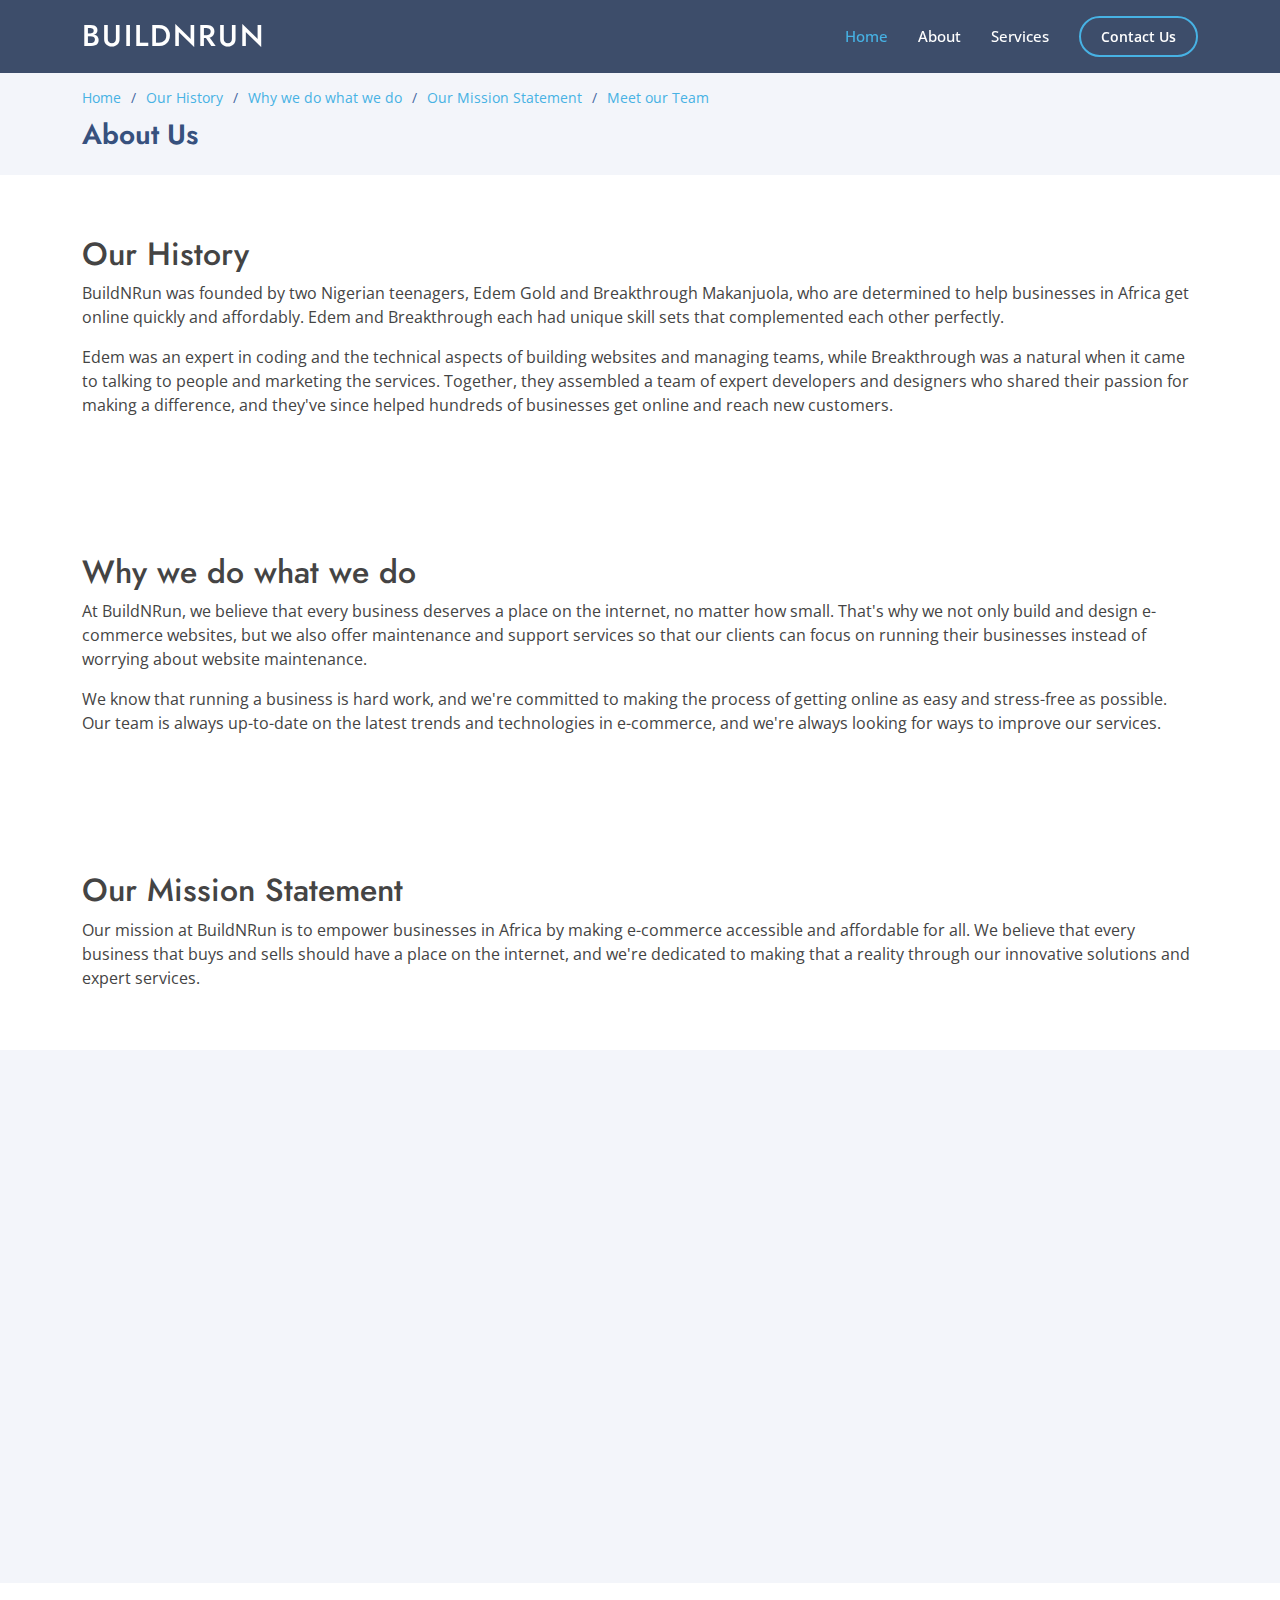
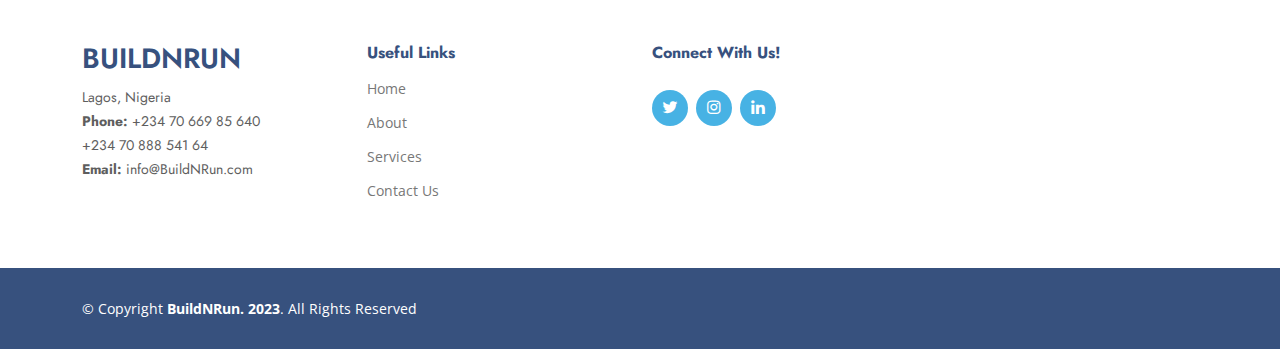
==== about.html @ cf30ccab "Site Revamp" ====
<!DOCTYPE html>
<html lang="en">

<head>
  <meta charset="utf-8">
  <meta content="width=device-width, initial-scale=1.0" name="viewport">

  <title>About Us</title>
  <meta content="" name="description">
  <meta content="" name="keywords">

  <!-- Favicons -->
  <link href="assets/img/favicon.png" rel="icon">
  <link href="assets/img/apple-touch-icon.png" rel="apple-touch-icon">

  <!-- Google Fonts -->
  <link href="https://fonts.googleapis.com/css?family=Open+Sans:300,300i,400,400i,600,600i,700,700i|Jost:300,300i,400,400i,500,500i,600,600i,700,700i|Poppins:300,300i,400,400i,500,500i,600,600i,700,700i" rel="stylesheet">

  <!-- Vendor CSS Files -->
  <link href="assets/vendor/aos/aos.css" rel="stylesheet">
  <link href="assets/vendor/bootstrap/css/bootstrap.min.css" rel="stylesheet">
  <link href="assets/vendor/bootstrap-icons/bootstrap-icons.css" rel="stylesheet">
  <link href="assets/vendor/boxicons/css/boxicons.min.css" rel="stylesheet">
  <link href="assets/vendor/glightbox/css/glightbox.min.css" rel="stylesheet">
  <link href="assets/vendor/remixicon/remixicon.css" rel="stylesheet">
  <link href="assets/vendor/swiper/swiper-bundle.min.css" rel="stylesheet">

  <!-- Template Main CSS File -->
  <link href="assets/css/style.css" rel="stylesheet">


</head>

<body>

  <!-- ======= Header ======= -->
  <header id="header" class="fixed-top header-inner-pages">
    <div class="container d-flex align-items-center">

      <h1 class="logo me-auto"><a href="index.html">BuildNRun</a></h1>
      <!-- Uncomment below if you prefer to use an image logo -->
      <!-- <a href="index.html" class="logo me-auto"><img src="assets/img/logo.png" alt="" class="img-fluid"></a>-->

       <nav id="navbar" class="navbar">
        <ul>
          <li><a class="nav-link scrollto active" href="index.html">Home</a></li>
          <li><a class="nav-link scrollto" href="#about">About</a></li>
          <li><a class="nav-link scrollto" href="#services">Services</a></li>
          <li><a class="getstarted scrollto" href="https://forms.gle/DHT94kPz8Nk6oUfw9">Contact Us</a></li>
        </ul>
        <i class="bi bi-list mobile-nav-toggle"></i>
      </nav>

    </div>
  </header><!-- End Header -->

  <main id="main">

    <!-- ======= Breadcrumbs ======= -->
    <section id="breadcrumbs" class="breadcrumbs">
      <div class="container">

        <ol>
          <li><a href="index.html">Home</a></li>
          <li><a href="#history">Our History</a></li>
          <li><a href="#why">Why we do what we do</a></li>
          <li><a href="#mission">Our Mission Statement</a></li>
          <li><a href="#team">Meet our Team</a></li>
        </ol>
        <h2>About Us</h2>
    </section><!-- End Breadcrumbs -->

    <section class="inner-page">
      <div class="container">
        <h2 id="history">Our History</h3>
      <p>
    BuildNRun was founded by two Nigerian teenagers, Edem Gold and Breakthrough Makanjuola, who are determined to help businesses in Africa get online quickly and affordably. Edem and Breakthrough each had unique skill sets that complemented each other perfectly.
  </p>

  <p>
     Edem was an expert in coding and the technical aspects of building websites and managing teams, while Breakthrough was a natural when it came to talking to people and marketing the services. Together, they assembled a team of expert developers and designers who shared their passion for making a difference, and they've since helped hundreds of businesses get online and reach new customers.
</p>
    
      </div>
    </section>



    <section class="inner-page">
      <div class="container">
        <h2 id="why">Why we do what we do</h3>
    <p>
    At BuildNRun, we believe that every business deserves a place on the internet, no matter how small. That's why we not only build and design e-commerce websites, but we also offer maintenance and support services so that our clients can focus on running their businesses instead of worrying about website maintenance.
  </p>

    <p>
    We know that running a business is hard work, and we're committed to making the process of getting online as easy and stress-free as possible. Our team is always up-to-date on the latest trends and technologies in e-commerce, and we're always looking for ways to improve our services.
  </p>
    </div>
    </section>


<section class="inner-page">
      <div class="container">
        <h2 id="mission">Our Mission Statement</h3>
   Our mission at BuildNRun is to empower businesses in Africa by making e-commerce accessible and affordable for all. We believe that every business that buys and sells should have a place on the internet, and we're dedicated to making that a reality through our innovative solutions and expert services.

    </div>
    </section>

 <!-- ======= Team Section ======= -->
    <section id="team" class="team section-bg">
      <div class="container" data-aos="fade-up">

        <div class="section-title">
          <h2>Founding Team</h2>
          <p>“Never doubt that a small group of thoughtful, committed citizens can change the world; indeed, it's the only thing that ever has.” — Margaret Mead</p>
        </div>

        <div class="row">

          <div class="col-lg-6" data-aos="zoom-in" data-aos-delay="100">
            <div class="member d-flex align-items-start">
              <div class="pic"><img src="assets/img/team/team-1.jpg" class="img-fluid" alt=""></div>
              <div class="member-info">
                <h4>Makanjuola Breakthrough</h4>
                <span>Co-Founder, CEO</span>
                <p>(to be filled)</p>
                <div class="social">
                  <a href="https://twitter.com/Breakthrumusic_"><i class="ri-twitter-fill"></i></a>
                  <a href=""><i class="ri-instagram-fill"></i></a>
                  <a href=""> <i class="ri-linkedin-box-fill"></i> </a>
                </div>
              </div>
            </div>
          </div>

          <div class="col-lg-6 mt-4 mt-lg-0" data-aos="zoom-in" data-aos-delay="200">
            <div class="member d-flex align-items-start">
              <div class="pic"><img src="assets/img/team/team-2.jpg" class="img-fluid" alt=""></div>
              <div class="member-info">
                <h4>Edem Gold</h4>
                <span>Co-Founder, CTO</span>
                <p>Edem Gold is a Nigerian writer and Software Engineer. He has written extensively about topics such as quantum computing, AI, Machine Learning, and Software Engineering. He has been featured in publications such as; HackerNoon and The Next Web.</p>
                <div class="social">
                  <a href="https://twitter.com/EdemGold1"><i class="ri-twitter-fill"></i></a>
                  <a href="https://instagram.com/edemg_old"><i class="ri-instagram-fill"></i></a>
                  <a href="https://www.linkedin.com/m/in/edem-gold-06ab461b8"> <i class="ri-linkedin-box-fill"></i> </a>
                </div>
              </div>
            </div>
          </div>

        </div>

      </div>
    </section><!-- End Team Section -->
  </main><!-- End #main -->

  <!-- ======= Footer ======= -->
  <footer id="footer">

    <div class="footer-top">
      <div class="container">
        <div class="row">

          <div class="col-lg-3 col-md-6 footer-contact">
            <h3>BuildNRun</h3>
            <p>
              Lagos, Nigeria 
              <br>
              <strong>Phone:</strong> +234 70 669 85 640<br>+234 70 888 541 64
              <br>
              <strong>Email:</strong> info@BuildNRun.com<br>
            </p>
          </div>

          <div class="col-lg-3 col-md-6 footer-links">
            <h4>Useful Links</h4>
            <ul>
              <li><a class="nav-link scrollto active" href="index.html">Home</a></li>
              <li><a class="nav-link scrollto" href="#about">About</a></li>
              <li><a class="nav-link scrollto" href="#services">Services</a></li>
              <li><a class="getstarted scrollto" href="https://forms.gle/DHT94kPz8Nk6oUfw9">Contact Us</a></li>
            </ul>
          </div>


          <div class="col-lg-3 col-md-6 footer-links">
            <h4>Connect With Us!</h4>
            <div class="social-links mt-3">
              <a href="#" class="twitter"><i class="bx bxl-twitter"></i></a>
              <a href="#" class="instagram"><i class="bx bxl-instagram"></i></a>
              <a href="#" class="linkedin"><i class="bx bxl-linkedin"></i></a>
            </div>
          </div>

        </div>
      </div>
    </div>

    <div class="container footer-bottom clearfix">
      <div class="copyright">
        &copy; Copyright <strong><span>BuildNRun. 2023</span></strong>. All Rights Reserved
      </div>
      <div class="credits">
      </div>
    </div>
  </footer><!-- End Footer -->

  <div id="preloader"></div>
  <a href="#" class="back-to-top d-flex align-items-center justify-content-center"><i class="bi bi-arrow-up-short"></i></a>

  <!-- Vendor JS Files -->
  <script src="assets/vendor/aos/aos.js"></script>
  <script src="assets/vendor/bootstrap/js/bootstrap.bundle.min.js"></script>
  <script src="assets/vendor/glightbox/js/glightbox.min.js"></script>
  <script src="assets/vendor/isotope-layout/isotope.pkgd.min.js"></script>
  <script src="assets/vendor/swiper/swiper-bundle.min.js"></script>
  <script src="assets/vendor/waypoints/noframework.waypoints.js"></script>
  <script src="assets/vendor/php-email-form/validate.js"></script>

  <!-- Template Main JS File -->
  <script src="assets/js/main.js"></script>

</body>

</html>
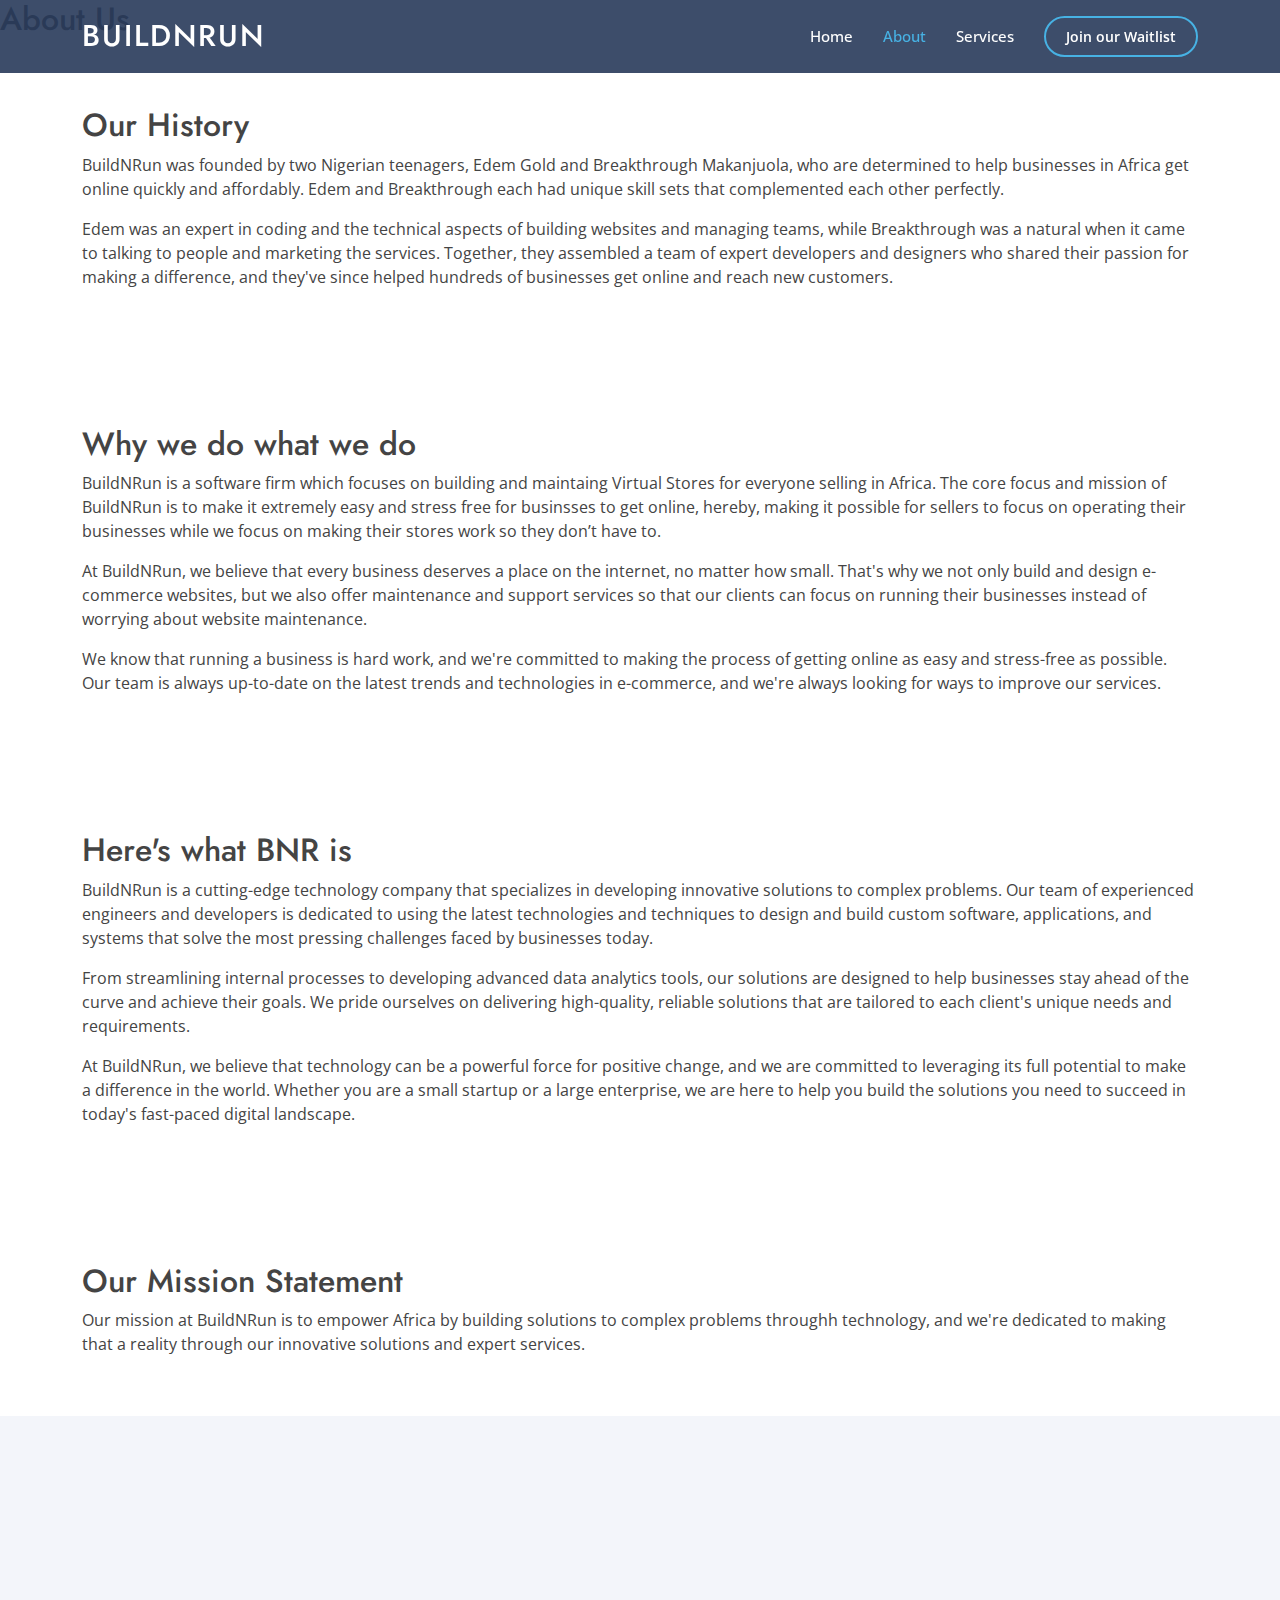
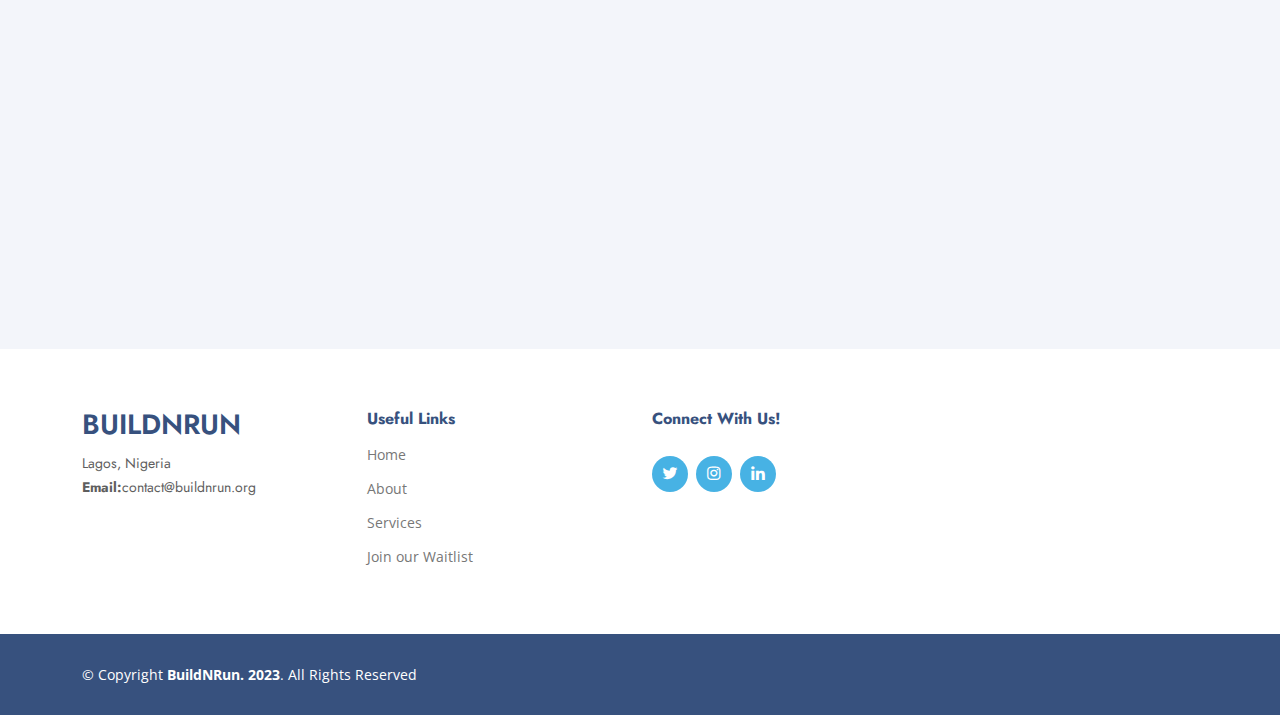
==== commit fc54be6e: "Update index.html and about.html" ====
--- a/about.html
+++ b/about.html
@@ -43,10 +43,10 @@
 
        <nav id="navbar" class="navbar">
         <ul>
-          <li><a class="nav-link scrollto active" href="index.html">Home</a></li>
-          <li><a class="nav-link scrollto" href="#about">About</a></li>
-          <li><a class="nav-link scrollto" href="#services">Services</a></li>
-          <li><a class="getstarted scrollto" href="https://forms.gle/DHT94kPz8Nk6oUfw9">Contact Us</a></li>
+          <li><a class="nav-link scrollto" href="index.html">Home</a></li>
+          <li><a class="nav-link scrollto active" href="#about">About</a></li>
+          <li><a class="nav-link scrollto" href="index.html">Services</a></li>
+          <li><a class="getstarted scrollto" href="waitlist.html">Join our Waitlist</a></li>
         </ul>
         <i class="bi bi-list mobile-nav-toggle"></i>
       </nav>
@@ -56,17 +56,6 @@
 
   <main id="main">
 
-    <!-- ======= Breadcrumbs ======= -->
-    <section id="breadcrumbs" class="breadcrumbs">
-      <div class="container">
-
-        <ol>
-          <li><a href="index.html">Home</a></li>
-          <li><a href="#history">Our History</a></li>
-          <li><a href="#why">Why we do what we do</a></li>
-          <li><a href="#mission">Our Mission Statement</a></li>
-          <li><a href="#team">Meet our Team</a></li>
-        </ol>
         <h2>About Us</h2>
     </section><!-- End Breadcrumbs -->
 
@@ -89,6 +78,10 @@
     <section class="inner-page">
       <div class="container">
         <h2 id="why">Why we do what we do</h3>
+
+    <p>
+      BuildNRun is a software firm which focuses on building and maintaing Virtual Stores for everyone selling in Africa. The core focus and mission of BuildNRun is to make it extremely easy and stress free for businsses to get online, hereby, making it possible for sellers to focus on operating their businesses while we focus on making their stores work so they don’t have to.
+    </p>
     <p>
     At BuildNRun, we believe that every business deserves a place on the internet, no matter how small. That's why we not only build and design e-commerce websites, but we also offer maintenance and support services so that our clients can focus on running their businesses instead of worrying about website maintenance.
   </p>
@@ -99,11 +92,28 @@
     </div>
     </section>
 
+    <section class="inner-page">
+      <div class="container">
+        <h2> Here's what BNR is</h2>
+        <p>
+          BuildNRun is a cutting-edge technology company that specializes in developing innovative solutions to complex problems. Our team of experienced engineers and developers is dedicated to using the latest technologies and techniques to design and build custom software, applications, and systems that solve the most pressing challenges faced by businesses today.
+        </p>
+
+        <p>
+       From streamlining internal processes to developing advanced data analytics tools, our solutions are designed to help businesses stay ahead of the curve and achieve their goals. We pride ourselves on delivering high-quality, reliable solutions that are tailored to each client's unique needs and requirements.
+      </p>
+      <p>
+       At BuildNRun, we believe that technology can be a powerful force for positive change, and we are committed to leveraging its full potential to make a difference in the world. Whether you are a small startup or a large enterprise, we are here to help you build the solutions you need to succeed in today's fast-paced digital landscape.
+
+      </p>
+
+      </div>
+    </section>
 
 <section class="inner-page">
       <div class="container">
         <h2 id="mission">Our Mission Statement</h3>
-   Our mission at BuildNRun is to empower businesses in Africa by making e-commerce accessible and affordable for all. We believe that every business that buys and sells should have a place on the internet, and we're dedicated to making that a reality through our innovative solutions and expert services.
+   Our mission at BuildNRun is to empower Africa by building solutions to complex problems throughh technology, and we're dedicated to making that a reality through our innovative solutions and expert services.
 
     </div>
     </section>
@@ -119,29 +129,14 @@
 
         <div class="row">
 
-          <div class="col-lg-6" data-aos="zoom-in" data-aos-delay="100">
-            <div class="member d-flex align-items-start">
-              <div class="pic"><img src="assets/img/team/team-1.jpg" class="img-fluid" alt=""></div>
-              <div class="member-info">
-                <h4>Makanjuola Breakthrough</h4>
-                <span>Co-Founder, CEO</span>
-                <p>(to be filled)</p>
-                <div class="social">
-                  <a href="https://twitter.com/Breakthrumusic_"><i class="ri-twitter-fill"></i></a>
-                  <a href=""><i class="ri-instagram-fill"></i></a>
-                  <a href=""> <i class="ri-linkedin-box-fill"></i> </a>
-                </div>
-              </div>
-            </div>
-          </div>
 
           <div class="col-lg-6 mt-4 mt-lg-0" data-aos="zoom-in" data-aos-delay="200">
             <div class="member d-flex align-items-start">
               <div class="pic"><img src="assets/img/team/team-2.jpg" class="img-fluid" alt=""></div>
               <div class="member-info">
                 <h4>Edem Gold</h4>
-                <span>Co-Founder, CTO</span>
-                <p>Edem Gold is a Nigerian writer and Software Engineer. He has written extensively about topics such as quantum computing, AI, Machine Learning, and Software Engineering. He has been featured in publications such as; HackerNoon and The Next Web.</p>
+                <span>Co-Founder, CEO</span>
+                <p>Edem Gold is a Nigerian writer and Software Engineer. He has written about topics such as quantum computing, AI/Machine Learning, and Software Engineering. He has been featured in publications such as; HackerNoon and The Next Web.</p>
                 <div class="social">
                   <a href="https://twitter.com/EdemGold1"><i class="ri-twitter-fill"></i></a>
                   <a href="https://instagram.com/edemg_old"><i class="ri-instagram-fill"></i></a>
@@ -151,6 +146,22 @@
             </div>
           </div>
 
+          <div class="col-lg-6" data-aos="zoom-in" data-aos-delay="100">
+            <div class="member d-flex align-items-start">
+              <div class="pic"><img src="assets/img/team/team-1.jpg" class="img-fluid" alt=""></div>
+              <div class="member-info">
+                <h4>Makanjuola Breakthrough</h4>
+                <span>Co-Founder, CMO</span>
+                <p> Breakthrough Makanjuola is a Nigerian Copywriter and Graphic designer.  He focuses on the creative aspects of marketing and advertising. He has also served clients extensively on Fiverr and UpWork .</p>
+                <div class="social">
+                  <a href="https://twitter.com/Breakthrumusic_"><i class="ri-twitter-fill"></i></a>
+                  <a href="https://instagram.com/iambreakthroughmakanjuola"><i class="ri-instagram-fill"></i></a>
+                  <a href="http://www.linkedin.com/in/breakthrough-makanjuola-"> <i class="ri-linkedin-box-fill"></i> </a>
+                </div>
+              </div>
+            </div>
+          </div>
+
         </div>
 
       </div>
@@ -169,19 +180,17 @@
             <p>
               Lagos, Nigeria 
               <br>
-              <strong>Phone:</strong> +234 70 669 85 640<br>+234 70 888 541 64
-              <br>
-              <strong>Email:</strong> info@BuildNRun.com<br>
+              <strong>Email:</strong>contact@buildnrun.org<br>
             </p>
           </div>
 
           <div class="col-lg-3 col-md-6 footer-links">
             <h4>Useful Links</h4>
             <ul>
-              <li><a class="nav-link scrollto active" href="index.html">Home</a></li>
-              <li><a class="nav-link scrollto" href="#about">About</a></li>
-              <li><a class="nav-link scrollto" href="#services">Services</a></li>
-              <li><a class="getstarted scrollto" href="https://forms.gle/DHT94kPz8Nk6oUfw9">Contact Us</a></li>
+              <li><a class="nav-link scrollto" href="index.html">Home</a></li>
+              <li><a class="nav-link scrollto active" href="#about">About</a></li>
+              <li><a class="nav-link scrollto" href="index.html">Services</a></li>
+              <li><a class="getstarted scrollto" href="waitlist.html">Join our Waitlist</a></li>
             </ul>
           </div>
 
@@ -189,9 +198,9 @@
           <div class="col-lg-3 col-md-6 footer-links">
             <h4>Connect With Us!</h4>
             <div class="social-links mt-3">
-              <a href="#" class="twitter"><i class="bx bxl-twitter"></i></a>
-              <a href="#" class="instagram"><i class="bx bxl-instagram"></i></a>
-              <a href="#" class="linkedin"><i class="bx bxl-linkedin"></i></a>
+              <a href="https://twitter.com/BuildnRun_" class="twitter"><i class="bx bxl-twitter"></i></a>
+              <a href="https://instagram.com/buildnrun" class="instagram"><i class="bx bxl-instagram"></i></a>
+              <a href="https://www.linkedin.com/company/buildnrun" class="linkedin"><i class="bx bxl-linkedin"></i></a>
             </div>
           </div>
 
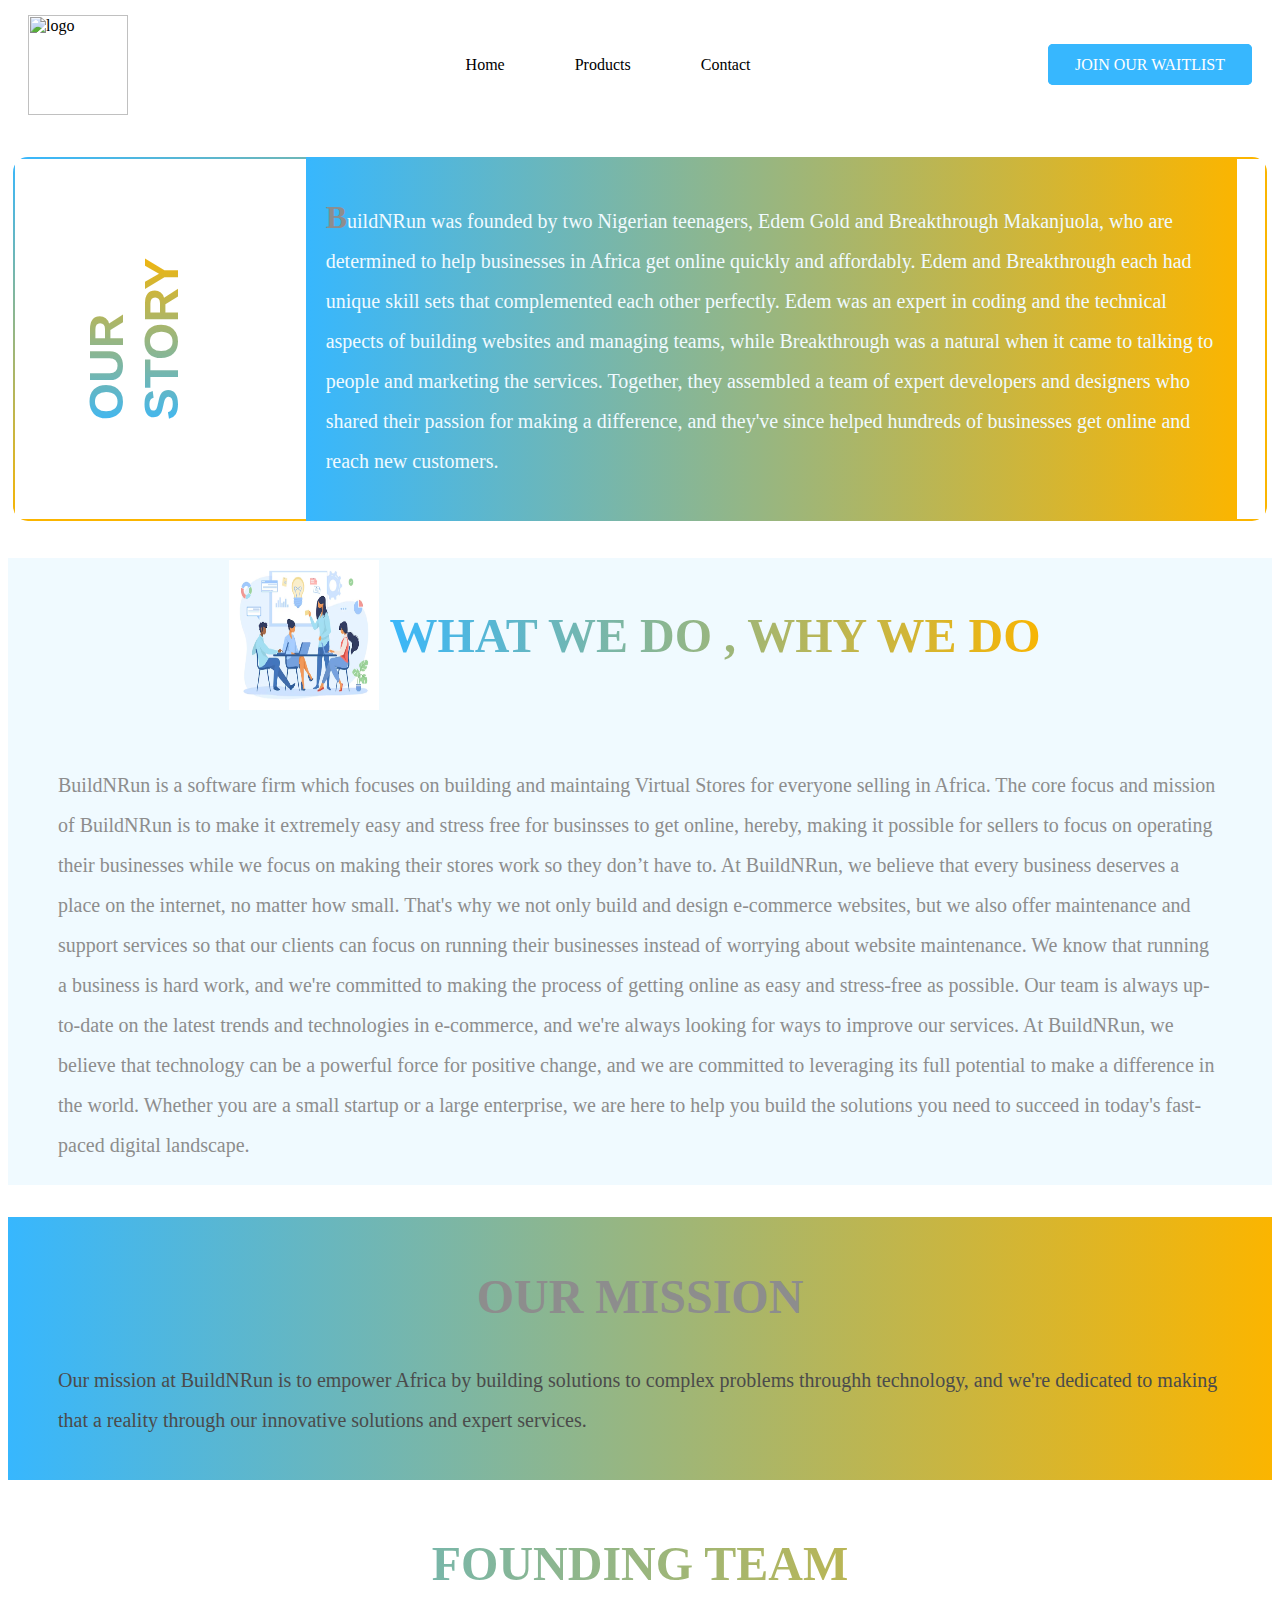
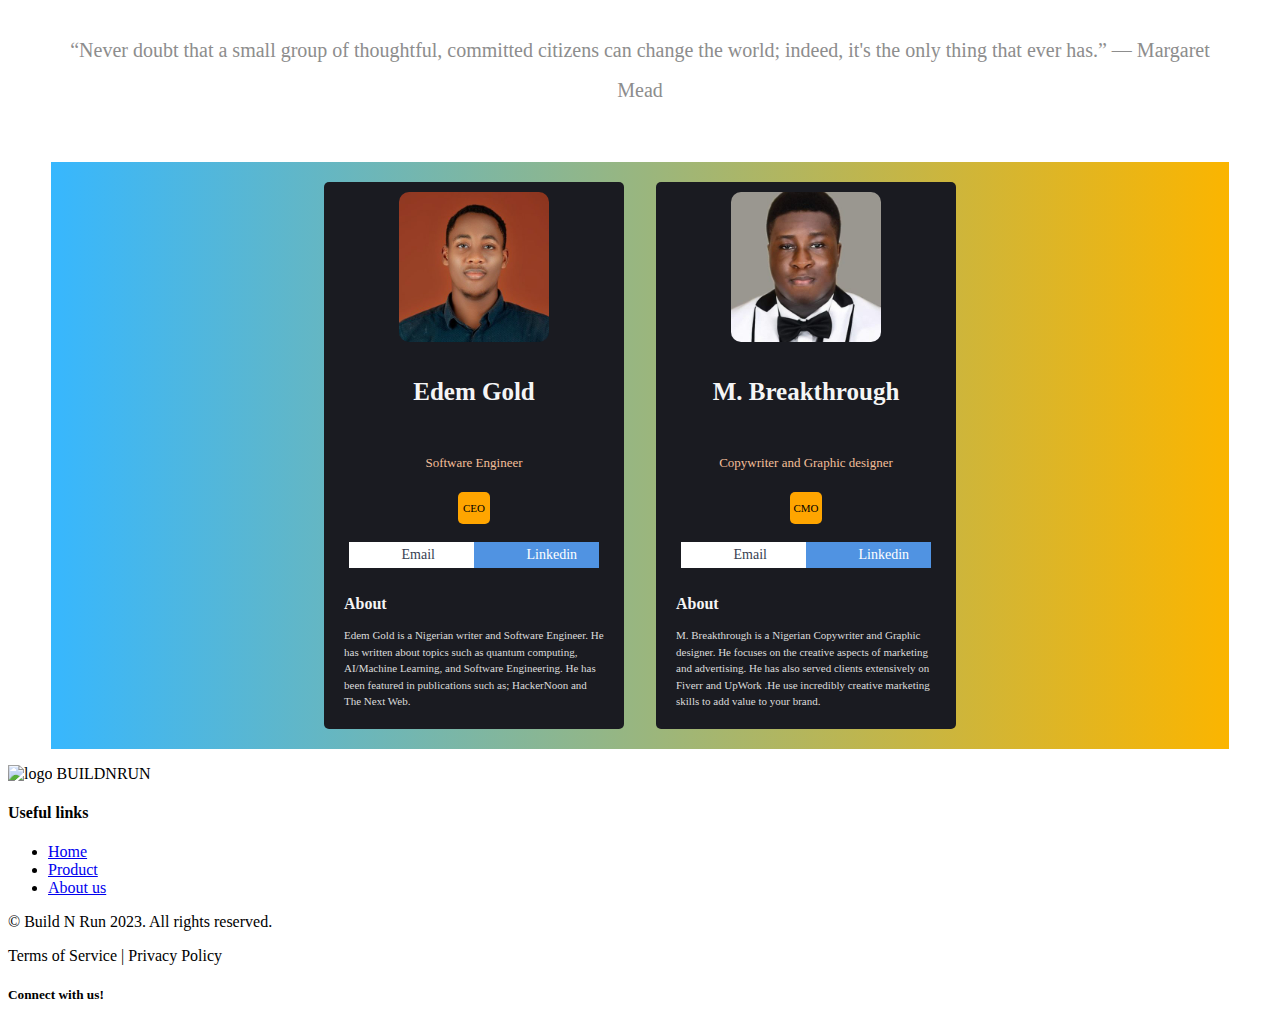
==== commit 742ac39a: "updated" ====
--- a/about.html
+++ b/about.html
@@ -1,236 +1,431 @@
-<!DOCTYPE html>
 <html lang="en">
 
 <head>
-  <meta charset="utf-8">
-  <meta content="width=device-width, initial-scale=1.0" name="viewport">
-
-  <title>About Us</title>
-  <meta content="" name="description">
-  <meta content="" name="keywords">
-
-  <!-- Favicons -->
-  <link href="assets/img/favicon.png" rel="icon">
-  <link href="assets/img/apple-touch-icon.png" rel="apple-touch-icon">
-
-  <!-- Google Fonts -->
-  <link href="https://fonts.googleapis.com/css?family=Open+Sans:300,300i,400,400i,600,600i,700,700i|Jost:300,300i,400,400i,500,500i,600,600i,700,700i|Poppins:300,300i,400,400i,500,500i,600,600i,700,700i" rel="stylesheet">
-
-  <!-- Vendor CSS Files -->
-  <link href="assets/vendor/aos/aos.css" rel="stylesheet">
-  <link href="assets/vendor/bootstrap/css/bootstrap.min.css" rel="stylesheet">
-  <link href="assets/vendor/bootstrap-icons/bootstrap-icons.css" rel="stylesheet">
-  <link href="assets/vendor/boxicons/css/boxicons.min.css" rel="stylesheet">
-  <link href="assets/vendor/glightbox/css/glightbox.min.css" rel="stylesheet">
-  <link href="assets/vendor/remixicon/remixicon.css" rel="stylesheet">
-  <link href="assets/vendor/swiper/swiper-bundle.min.css" rel="stylesheet">
-
-  <!-- Template Main CSS File -->
-  <link href="assets/css/style.css" rel="stylesheet">
-
-
+  <meta charset="UTF-8">
+  <meta http-equiv="X-UA-Compatible" content="IE=edge">
+  <meta name="viewport" content="width=device-width, initial-scale=1.0">
+  <title>About us</title>
+  <link rel="stylesheet" href="./header.css">
+  <link rel="stylesheet" href="./main.css">
+  <link rel="stylesheet" href="./card_css.css">
+  <link rel="shortcut icon" href="./images/logo.jpeg" type="image/x-icon">
+  <script src="https://kit.fontawesome.com/d22d8f1538.js" crossorigin="anonymous"></script>
+
+  <style>
+    .our-story {
+      display: flex;
+      justify-content: center;
+      align-items: center;
+      padding: 5px;
+    }
+
+    .our-story-inner {
+      display: flex;
+      justify-content: space-between;
+      align-items: center;
+      gap: 5rem;
+      padding: 0 30px;
+      background: radial-gradient(circle at 100% 100%, #ffffff 0, #ffffff 6px, transparent 6px) 0% 0%/8px 8px no-repeat,
+        radial-gradient(circle at 0 100%, #ffffff 0, #ffffff 6px, transparent 6px) 100% 0%/8px 8px no-repeat,
+        radial-gradient(circle at 100% 0, #ffffff 0, #ffffff 6px, transparent 6px) 0% 100%/8px 8px no-repeat,
+        radial-gradient(circle at 0 0, #ffffff 0, #ffffff 6px, transparent 6px) 100% 100%/8px 8px no-repeat,
+        linear-gradient(#ffffff, #ffffff) 50% 50%/calc(100% - 4px) calc(100% - 16px) no-repeat,
+        linear-gradient(#ffffff, #ffffff) 50% 50%/calc(100% - 16px) calc(100% - 4px) no-repeat,
+        linear-gradient(161deg, #37b7fe 0%, #fbb500 46%);
+      border-radius: 15px;
+    }
+
+
+
+    .rotate {
+      text-decoration: line;
+      background: #37B7FE;
+      background: linear-gradient(to right, #37B7FE 0%, #FBB500 100%);
+      -webkit-background-clip: text;
+      -webkit-text-fill-color: transparent;
+      text-decoration: underline;
+      padding: 10px;
+      font-size: 3rem;
+      font-family: verdana, sans-serif;
+      color: black;
+      transform: rotate(-90deg);
+    }
+
+    .our-story-inner .content {
+      /* border:1px solid red; */
+      padding: 20px;
+      border: 5px;
+      background: linear-gradient(to right, #37B7FE 0%, #FBB500 100%);
+    }
+
+    .our-story-inner .content p {
+      font-weight: 400;
+      font-size: 20px;
+      line-height: 200%;
+      color: #f0faff;
+    }
+
+    .our-story-inner .content p::first-letter {
+      font-size: 2rem;
+      font-weight: bold;
+      color: #8D8D8D;
+    }
+
+    .whatwedo {
+      display: flex;
+      justify-content: space-between;
+      align-items: center;
+      background-color: #f0faff;
+      flex-direction: column;
+      gap: 2rem;
+      margin: 2rem 0;
+      padding: 0 50px;
+    }
+
+    .whatwedo .title {
+      display: flex;
+      justify-content: center;
+      align-items: center;
+    }
+
+    .whatwedo .img {
+      width: 150px;
+      height: 150px;
+    }
+
+    .whatwedo .img img {
+      width: 100%;
+      height: 100%;
+    }
+
+    .whatwedo .title h2 {
+      text-transform: uppercase;
+      padding: 10px;
+      font-size: 3rem;
+      text-align: center;
+      background: linear-gradient(to right, #37B7FE 0%, #FBB500 100%);
+      -webkit-background-clip: text;
+      -webkit-text-fill-color: transparent;
+      text-decoration: underline;
+    }
+
+    .whatwedo .content {
+      flex: 1;
+      font-weight: 400;
+      font-size: 20px;
+      line-height: 200%;
+      color: #8D8D8D;
+      /* color: #4B4B4B; */
+    }
+
+
+    .our-mission {
+      display: flex;
+      flex-direction: column;
+      background-color: linear-gradient(to right, #37B7FE 0%, #FBB500 100%);
+      padding: 20px 50px;
+      border: 5px;
+      background: linear-gradient(to right, #37B7FE 0%, #FBB500 100%);
+    }
+
+    .our-mission h1 {
+      font-size: 3rem;
+      margin-bottom: 1rem;
+      color: #8D8D8D;
+      text-align: center;
+    }
+
+    .our-mission p {
+      font-weight: 400;
+      font-size: 20px;
+      line-height: 200%;
+      /* color: #8D8D8D; */
+      color: #4B4B4B;
+    }
+
+    @media screen and (max-width:480px) {
+      .our-story-inner {
+        flex-direction: column;
+        gap: 1rem;
+        padding: 10px;
+        /* background: white; */
+      }
+
+      .our-story-inner .content p {
+        color: #8D8D8D;
+      }
+
+      .our-story-inner .content {
+        background: white;
+        /* font-size:1rem;
+   line-height: ; */
+      }
+
+      .rotate {
+        transform: rotate(0deg);
+        font-size: 2rem;
+      }
+
+      .whatwedo {
+        padding: 10px;
+      }
+
+      .whatwedo .title {
+        flex-direction: column-reverse;
+      }
+
+      .whatwedo .img {
+        width: 100%;
+        height: auto;
+        /* border:1px solid red; */
+      }
+
+    }
+  </style>
 </head>
 
 <body>
-
-  <!-- ======= Header ======= -->
-  <header id="header" class="fixed-top header-inner-pages">
-    <div class="container d-flex align-items-center">
-
-      <h1 class="logo me-auto"><a href="index.html">BuildNRun</a></h1>
-      <!-- Uncomment below if you prefer to use an image logo -->
-      <!-- <a href="index.html" class="logo me-auto"><img src="assets/img/logo.png" alt="" class="img-fluid"></a>-->
-
-       <nav id="navbar" class="navbar">
-        <ul>
-          <li><a class="nav-link scrollto" href="index.html">Home</a></li>
-          <li><a class="nav-link scrollto active" href="#about">About</a></li>
-          <li><a class="nav-link scrollto" href="index.html">Services</a></li>
-          <li><a class="getstarted scrollto" href="waitlist.html">Join our Waitlist</a></li>
-        </ul>
-        <i class="bi bi-list mobile-nav-toggle"></i>
-      </nav>
-
-    </div>
-  </header><!-- End Header -->
-
-  <main id="main">
-
-        <h2>About Us</h2>
-    </section><!-- End Breadcrumbs -->
-
-    <section class="inner-page">
-      <div class="container">
-        <h2 id="history">Our History</h3>
-      <p>
-    BuildNRun was founded by two Nigerian teenagers, Edem Gold and Breakthrough Makanjuola, who are determined to help businesses in Africa get online quickly and affordably. Edem and Breakthrough each had unique skill sets that complemented each other perfectly.
-  </p>
-
-  <p>
-     Edem was an expert in coding and the technical aspects of building websites and managing teams, while Breakthrough was a natural when it came to talking to people and marketing the services. Together, they assembled a team of expert developers and designers who shared their passion for making a difference, and they've since helped hundreds of businesses get online and reach new customers.
-</p>
-    
-      </div>
-    </section>
-
-
-
-    <section class="inner-page">
-      <div class="container">
-        <h2 id="why">Why we do what we do</h3>
-
-    <p>
-      BuildNRun is a software firm which focuses on building and maintaing Virtual Stores for everyone selling in Africa. The core focus and mission of BuildNRun is to make it extremely easy and stress free for businsses to get online, hereby, making it possible for sellers to focus on operating their businesses while we focus on making their stores work so they don’t have to.
-    </p>
-    <p>
-    At BuildNRun, we believe that every business deserves a place on the internet, no matter how small. That's why we not only build and design e-commerce websites, but we also offer maintenance and support services so that our clients can focus on running their businesses instead of worrying about website maintenance.
-  </p>
-
-    <p>
-    We know that running a business is hard work, and we're committed to making the process of getting online as easy and stress-free as possible. Our team is always up-to-date on the latest trends and technologies in e-commerce, and we're always looking for ways to improve our services.
-  </p>
-    </div>
-    </section>
-
-    <section class="inner-page">
-      <div class="container">
-        <h2> Here's what BNR is</h2>
-        <p>
-          BuildNRun is a cutting-edge technology company that specializes in developing innovative solutions to complex problems. Our team of experienced engineers and developers is dedicated to using the latest technologies and techniques to design and build custom software, applications, and systems that solve the most pressing challenges faced by businesses today.
+  <header class="header" id="home">
+    <div class="logo">
+      <img src="./images/logo.jpeg" alt="logo">
+    </div>
+
+    <div class="nav">
+      <ul>
+        <li><a href="./index.html">Home</a></li>
+        <li><a href="./index.html#services">Products</a></li>
+        <li><a href="./index.html#contact">Contact</a></li>
+      </ul>
+    </div>
+
+
+    <div id="desktop-getStarted" class="getStarted">
+      <a href="./waitlist.html">Join our waitlist</a>
+    </div>
+
+    <div id="hamburger-icon" onclick="toggleMobileMenu(this)">
+      <div class="bar1"></div>
+      <div class="bar2"></div>
+      <div class="bar3"></div>
+
+      <ul class="mobile-menu">
+        <li><a href="./index.html">Home</a></li>
+        <li><a href="./index.html#services">Products</a></li>
+        <li><a href="./index.html#contact">Contact</a></li>
+        <li id="getStarted"><a href="./waitlist.html" style="color:black;">Join our waitlist</a></li>
+      </ul>
+
+    </div>
+
+
+  </header>
+
+  <div class="our-story">
+    <div class="our-story-inner">
+      <div class="heading">
+        <h1 class="rotate">OUR STORY</h1>
+      </div>
+      <div class="content">
+        <p>BuildNRun was founded by two Nigerian teenagers, Edem Gold and Breakthrough Makanjuola, who are determined to
+          help businesses in Africa get online quickly and affordably. Edem and Breakthrough each had unique skill sets
+          that complemented each other perfectly.
+
+          Edem was an expert in coding and the technical aspects of building websites and managing teams, while
+          Breakthrough was a natural when it came to talking to people and marketing the services. Together, they
+          assembled a team of expert developers and designers who shared their passion for making a difference, and
+          they've since helped hundreds of businesses get online and reach new customers.
         </p>
 
-        <p>
-       From streamlining internal processes to developing advanced data analytics tools, our solutions are designed to help businesses stay ahead of the curve and achieve their goals. We pride ourselves on delivering high-quality, reliable solutions that are tailored to each client's unique needs and requirements.
+      </div>
+    </div>
+  </div>
+
+  <div class="whatwedo">
+    <div class="title">
+      <div class="img">
+        <img src="./images/what-we.avif" alt="what we do">
+      </div>
+      <h2>What we do , why we do</h2>
+    </div>
+
+    <div class="content">
+      <p>BuildNRun is a software firm which focuses on building and maintaing Virtual Stores for everyone selling in
+        Africa. The core focus and mission of BuildNRun is to make it extremely easy and stress free for businsses to
+        get online, hereby, making it possible for sellers to focus on operating their businesses while we focus on
+        making their stores work so they don’t have to.
+        At BuildNRun, we believe that every business deserves a place on the internet, no matter how small. That's why
+        we not only build and design e-commerce websites, but we also offer maintenance and support services so that our
+        clients can focus on running their businesses instead of worrying about website maintenance.
+        We know that running a business is hard work, and we're committed to making the process of getting online as
+        easy and stress-free as possible. Our team is always up-to-date on the latest trends and technologies in
+        e-commerce, and we're always looking for ways to improve our services.
+        At BuildNRun, we believe that technology can be a powerful force for positive change, and we are committed to
+        leveraging its full potential to make a difference in the world. Whether you are a small startup or a large
+        enterprise, we are here to help you build the solutions you need to succeed in today's fast-paced digital
+        landscape.
       </p>
-      <p>
-       At BuildNRun, we believe that technology can be a powerful force for positive change, and we are committed to leveraging its full potential to make a difference in the world. Whether you are a small startup or a large enterprise, we are here to help you build the solutions you need to succeed in today's fast-paced digital landscape.
-
-      </p>
-
-      </div>
-    </section>
-
-<section class="inner-page">
-      <div class="container">
-        <h2 id="mission">Our Mission Statement</h3>
-   Our mission at BuildNRun is to empower Africa by building solutions to complex problems throughh technology, and we're dedicated to making that a reality through our innovative solutions and expert services.
-
-    </div>
-    </section>
-
- <!-- ======= Team Section ======= -->
-    <section id="team" class="team section-bg">
-      <div class="container" data-aos="fade-up">
-
-        <div class="section-title">
-          <h2>Founding Team</h2>
-          <p>“Never doubt that a small group of thoughtful, committed citizens can change the world; indeed, it's the only thing that ever has.” — Margaret Mead</p>
-        </div>
-
-        <div class="row">
-
-
-          <div class="col-lg-6 mt-4 mt-lg-0" data-aos="zoom-in" data-aos-delay="200">
-            <div class="member d-flex align-items-start">
-              <div class="pic"><img src="assets/img/team/team-2.jpg" class="img-fluid" alt=""></div>
-              <div class="member-info">
-                <h4>Edem Gold</h4>
-                <span>Co-Founder, CEO</span>
-                <p>Edem Gold is a Nigerian writer and Software Engineer. He has written about topics such as quantum computing, AI/Machine Learning, and Software Engineering. He has been featured in publications such as; HackerNoon and The Next Web.</p>
-                <div class="social">
-                  <a href="https://twitter.com/EdemGold1"><i class="ri-twitter-fill"></i></a>
-                  <a href="https://instagram.com/edemg_old"><i class="ri-instagram-fill"></i></a>
-                  <a href="https://www.linkedin.com/m/in/edem-gold-06ab461b8"> <i class="ri-linkedin-box-fill"></i> </a>
-                </div>
-              </div>
-            </div>
+    </div>
+  </div>
+
+
+  <div class="our-mission">
+    <h1>OUR MISSION</h1>
+    <p>Our mission at BuildNRun is to empower Africa by building solutions to complex problems throughh technology,
+      and we're dedicated to making that a reality through our innovative solutions and expert services.</p>
+  </div>
+
+  <!-- team section  -->
+
+  <div class="main">
+    <div class="founder">
+      <h2>FOUNDING TEAM</h2>
+      <p style="font-size:20px; line-height: 200%; color:#8D8D8D;">“Never doubt that a small group of thoughtful,
+        committed citizens can change the world; indeed, it's the only
+        thing that ever has.” — Margaret Mead</p>
+    </div>
+    <div class="teams">
+      <div class="team">
+        <div class="image">
+          <img src="./images/team-2.jpg" alt="edem pic" />
+        </div>
+        <div class="info">
+          <h3>Edem Gold</h3>
+          <h4>Software Engineer</h4>
+          <span>CEO</span>
+        </div>
+        <div class="buttons">
+          <div class="email">
+            <a href="mailto: contact@buildnrun.org"><i class="fa-solid fa-envelope icon"></i></a>
+            <span> Email</span>
           </div>
 
-          <div class="col-lg-6" data-aos="zoom-in" data-aos-delay="100">
-            <div class="member d-flex align-items-start">
-              <div class="pic"><img src="assets/img/team/team-1.jpg" class="img-fluid" alt=""></div>
-              <div class="member-info">
-                <h4>Makanjuola Breakthrough</h4>
-                <span>Co-Founder, CMO</span>
-                <p> Breakthrough Makanjuola is a Nigerian Copywriter and Graphic designer.  He focuses on the creative aspects of marketing and advertising. He has also served clients extensively on Fiverr and UpWork .</p>
-                <div class="social">
-                  <a href="https://twitter.com/Breakthrumusic_"><i class="ri-twitter-fill"></i></a>
-                  <a href="https://instagram.com/iambreakthroughmakanjuola"><i class="ri-instagram-fill"></i></a>
-                  <a href="http://www.linkedin.com/in/breakthrough-makanjuola-"> <i class="ri-linkedin-box-fill"></i> </a>
-                </div>
-              </div>
-            </div>
+          <div class="linkedin">
+            <a href="https://www.linkedin.com/m/in/edem-gold-06ab461b8" target="_blank"><i
+                class="fa-brands fa-linkedin icon"></i></a>
+            <span> Linkedin</span>
           </div>
-
-        </div>
-
-      </div>
-    </section><!-- End Team Section -->
-  </main><!-- End #main -->
-
-  <!-- ======= Footer ======= -->
-  <footer id="footer">
-
-    <div class="footer-top">
-      <div class="container">
-        <div class="row">
-
-          <div class="col-lg-3 col-md-6 footer-contact">
-            <h3>BuildNRun</h3>
-            <p>
-              Lagos, Nigeria 
-              <br>
-              <strong>Email:</strong>contact@buildnrun.org<br>
-            </p>
+        </div>
+        <div class="about">
+          <h3>About</h3>
+          <p>
+            Edem Gold is a Nigerian writer and Software Engineer. He has written about topics such as quantum computing,
+            AI/Machine Learning, and Software Engineering. He has been featured in publications such as; HackerNoon and
+            The Next Web.
+          </p>
+        </div>
+
+        <div class="footer">
+          <a href="https://twitter.com/EdemGold1" target="_blank"><i class="fa-brands fa-square-twitter icon"></i></a>
+          <a href="https://www.linkedin.com/m/in/edem-gold-06ab461b8" target="_blank"><i
+              class="fa-brands fa-linkedin icon"></i></a>
+          <a href="https://instagram.com/edemg_old" target="_blank"><i
+              class="fa-brands fa-square-instagram icon"></i></a>
+          <a href="https://github.com/EdemGold" target="_blank"><i class="fa-brands fa-square-github icon"></i></a>
+        </div>
+      </div>
+      <div class="team">
+        <div class="image">
+          <img src="./images/team-1.jpg" alt="team1" alt="pic" />
+        </div>
+        <div class="info">
+          <h3>M. Breakthrough</h3>
+          <h4>Copywriter and Graphic designer</h4>
+          <span>CMO</span>
+        </div>
+        <div class="buttons">
+          <div class="email">
+            <a href="mailto: contact@buildnrun.org"><i class="fa-solid fa-envelope icon"></i></a>
+            <span> Email</span>
           </div>
 
-          <div class="col-lg-3 col-md-6 footer-links">
-            <h4>Useful Links</h4>
-            <ul>
-              <li><a class="nav-link scrollto" href="index.html">Home</a></li>
-              <li><a class="nav-link scrollto active" href="#about">About</a></li>
-              <li><a class="nav-link scrollto" href="index.html">Services</a></li>
-              <li><a class="getstarted scrollto" href="waitlist.html">Join our Waitlist</a></li>
-            </ul>
+          <div class="linkedin">
+            <a href="http://www.linkedin.com/in/breakthrough-makanjuola-" target="_blank"><i
+                class="fa-brands fa-linkedin icon"></i></a>
+            <span> Linkedin</span>
           </div>
-
-
-          <div class="col-lg-3 col-md-6 footer-links">
-            <h4>Connect With Us!</h4>
-            <div class="social-links mt-3">
-              <a href="https://twitter.com/BuildnRun_" class="twitter"><i class="bx bxl-twitter"></i></a>
-              <a href="https://instagram.com/buildnrun" class="instagram"><i class="bx bxl-instagram"></i></a>
-              <a href="https://www.linkedin.com/company/buildnrun" class="linkedin"><i class="bx bxl-linkedin"></i></a>
-            </div>
+        </div>
+        <div class="about">
+          <h3>About</h3>
+          <p>
+            M. Breakthrough is a Nigerian Copywriter and Graphic designer. He focuses on the creative aspects of
+            marketing and advertising. He has also served clients extensively on Fiverr and UpWork .He use incredibly
+            creative marketing skills to add value to your brand.
+          </p>
+        </div>
+
+        <div class="footer">
+          <a href="https://twitter.com/Breakthrumusic_" target="_blank"><i
+              class="fa-brands fa-square-twitter icon"></i></a>
+          <a href="http://www.linkedin.com/in/breakthrough-makanjuola-" target="_blank"><i
+              class="fa-brands fa-linkedin icon"></i></a>
+          <a href="https://instagram.com/iambreakthroughmakanjuola" target="_blank"><i
+              class="fa-brands fa-square-instagram icon"></i></a>
+          <a href="https://github.com/EdemGold" target="_blank"><i class="fa-brands fa-square-github icon"></i></a>
+        </div>
+      </div>
+
+
+    </div>
+  </div>
+  <!-- team section end -->
+
+  <!-- footer section  -->
+  <footer>
+    <div class="footer-inner">
+      <div class="logo-email">
+        <div class="flogo">
+          <img src="./images/logo.jpeg" alt="logo">
+
+          <span>BUILDNRUN</span>
+        </div>
+
+
+        <div class="column">
+          <h4>Useful links</h4>
+          <ul>
+            <li><a href="#home">Home</a></li>
+            <li><a href="#services">Product</a></li>
+            <li><a href="about.html">About us</a></li>
+          </ul>
+        </div>
+
+      </div>
+
+      <div class="line"></div>
+      <div class="bottom">
+        <div class="rights">
+          <p>© Build N Run 2023. All rights reserved.</p>
+        </div>
+
+        <div class="terms-policy">
+          <p>Terms of Service | Privacy Policy </p>
+        </div>
+
+        <div class="connection" id="contact">
+          <h5>Connect with us!</h5>
+          <div class="links">
+            <a href="https://instagram.com/buildnrun"> <i class="fa-brands fa-instagram icon"></i></a>
+            <a href="https://www.linkedin.com/company/buildnrun"> <i class="fa-brands fa-linkedin icon"></i></a>
+            <a href="https://twitter.com/BuildnRun_"> <i class="fa-brands fa-twitter icon"></i></a>
+            <!-- <b>Email: contact@buildnrun.org<b> -->
+            <a href="mailto: contact@buildnrun.org"><i class="fa-solid fa-envelope icon"></i></a>
+
+
           </div>
-
-        </div>
-      </div>
-    </div>
-
-    <div class="container footer-bottom clearfix">
-      <div class="copyright">
-        &copy; Copyright <strong><span>BuildNRun. 2023</span></strong>. All Rights Reserved
-      </div>
-      <div class="credits">
-      </div>
-    </div>
-  </footer><!-- End Footer -->
-
-  <div id="preloader"></div>
-  <a href="#" class="back-to-top d-flex align-items-center justify-content-center"><i class="bi bi-arrow-up-short"></i></a>
-
-  <!-- Vendor JS Files -->
-  <script src="assets/vendor/aos/aos.js"></script>
-  <script src="assets/vendor/bootstrap/js/bootstrap.bundle.min.js"></script>
-  <script src="assets/vendor/glightbox/js/glightbox.min.js"></script>
-  <script src="assets/vendor/isotope-layout/isotope.pkgd.min.js"></script>
-  <script src="assets/vendor/swiper/swiper-bundle.min.js"></script>
-  <script src="assets/vendor/waypoints/noframework.waypoints.js"></script>
-  <script src="assets/vendor/php-email-form/validate.js"></script>
-
-  <!-- Template Main JS File -->
-  <script src="assets/js/main.js"></script>
+        </div>
+      </div>
+    </div>
+  </footer>
+  <!-- footer section end -->
+
+
+
+  <script>
+    function toggleMobileMenu(menu) {
+      menu.classList.toggle('open');
+    }
+  </script>
+
 
 </body>
 
--- a/header.css
+++ b/header.css
@@ -0,0 +1,192 @@
+.header {
+  margin-top: 10px;
+  padding: 10px 20px;
+  height: 10vh;
+  display: flex;
+  justify-content: space-between;
+  align-items: center;
+  margin-bottom: 2rem;
+}
+
+.logo {
+  width: 100px;
+  height: 100px;
+}
+
+.logo img {
+  width: 100%;
+  height: 100%;
+  cursor: pointer;
+}
+
+.nav ul {
+  display: flex;
+  list-style: none;
+}
+
+.nav ul li {
+  padding: 10px 20px;
+  margin: 5px;
+}
+
+.nav ul li a {
+  text-decoration: none;
+  color: black;
+  padding: 5px 10px;
+  /* border:1px solid red; */
+}
+
+.nav ul li a:hover {
+  color: #37B7FE;
+  font-weight: bold;
+  transition: .3s ease-out;
+  border-bottom: 2px solid #37B7FE;
+}
+
+.header .getStarted a {
+  text-decoration: none;
+  background-color: #37B7FE;
+  padding: 10px 25px;
+  border-radius: 5px;
+  color: white;
+  border: 2px solid #37B7FE;
+  transition: .3s ease-out;
+  text-transform: uppercase;
+}
+
+.header .getStarted a:hover {
+  background-color: transparent;
+  border: 2px solid #37B7FE;
+  transition: .3s ease-out;
+  color: #37B7FE;
+}
+
+/* mobile  */
+
+.mobile-menu {
+  margin-top: 2rem;
+  list-style: none;
+  display: block;
+  flex-direction: column;
+  align-items: center;
+  gap: 2rem;
+  background-color: #37B7FE;
+  z-index: 1;
+  justify-content: space-around;
+}
+
+#hamburger-icon ul a {
+  padding: 10px;
+  color: white;
+  text-decoration: none;
+}
+
+#hamburger-icon ul li {
+  /* padding: 5px 50px; */
+  /* width:100%; */
+  border: 1px solid transparent;
+  padding: 10px;
+  border-radius: 5px;
+  transition: .3s ease-out;
+}
+
+#hamburger-icon ul li:hover {
+  border: 1px solid white;
+}
+
+#hamburger-icon ul li:nth-child(5):hover {
+  border: none;
+}
+
+#hamburger-icon {
+  margin: auto 0;
+  display: none;
+  cursor: pointer;
+}
+
+#hamburger-icon div {
+  width: 35px;
+  height: 3px;
+  background-color: black;
+  margin: 6px 0;
+  transition: 0.4s;
+}
+
+.open .bar1 {
+  -webkit-transform: rotate(-45deg) translate(-6px, 6px);
+  transform: rotate(-45deg) translate(-6px, 6px);
+}
+
+.open .bar2 {
+  opacity: 0;
+}
+
+.open .bar3 {
+  -webkit-transform: rotate(45deg) translate(-6px, -8px);
+  transform: rotate(45deg) translate(-6px, -8px);
+}
+
+.mobile-menu {
+  display: none;
+  position: absolute;
+  top: 50px;
+  left: 0;
+  height: calc(100vh - 10vh);
+  width: 100%;
+}
+
+.open .mobile-menu {
+  display: flex;
+  flex-direction: column;
+  align-items: center;
+  justify-content: flex-start;
+}
+
+.mobile-menu li {
+  margin: 5px 0;
+  width: 90%;
+}
+
+/* .mobile-menu li a{
+  color:white;
+} */
+
+#getStarted a {
+  text-decoration: none;
+  background-color: white;
+  padding: 10px 25px;
+  border-radius: 5px;
+  width: 100%;
+  border: none;
+  transition: .3s ease-out;
+  text-transform: uppercase;
+}
+
+#getStarted a:hover {
+  background-color: transparent;
+  border: 2px solid white;
+  transition: .3s ease-out;
+  color: white;
+
+}
+
+@media only screen and (max-width:480px) {
+  header .nav {
+    display: none;
+  }
+
+  #hamburger-icon {
+    display: block;
+  }
+
+  #desktop-getStarted {
+    display: none;
+  }
+
+
+  .header {
+    margin-top: 0;
+    padding: 10px;
+  }
+
+}--- a/card_css.css
+++ b/card_css.css
@@ -0,0 +1,230 @@
+.main {
+  /* background-color: #1a1b21; */
+  display: flex;
+  flex-direction: column;
+  gap: 2rem;
+  align-items: center;
+  justify-content: space-between;
+  margin: 1rem 0;
+}
+
+.founder h2 {
+  text-align: center;
+  font-size: 3rem;
+  /* background: #37B7FE; */
+  background: linear-gradient(to right, #37B7FE 0%, #FBB500 100%);
+  -webkit-background-clip: text;
+  -webkit-text-fill-color: transparent;
+  text-decoration: underline;
+}
+
+
+.founder p {
+  font-size: 1.5rem;
+  margin-top: 1rem;
+  line-height: 28px;
+  text-align: center;
+  padding: 0 50px;
+}
+
+.teams {
+  display: flex;
+  justify-content: center;
+  align-items: center;
+  gap: 2rem;
+  width: 90%;
+  padding: 20px;
+  /* margin: 2rem 0; */
+  background: #37B7FE;
+  background: linear-gradient(to right, #37B7FE 0%, #FBB500 100%);
+
+
+}
+
+.team {
+  width: 300px;
+  padding-top: 10px;
+  background-color: #1a1b21;
+  display: flex;
+  align-items: center;
+  flex-direction: column;
+  /* border:1px solid red; */
+  overflow: hidden;
+  border-radius: 5px;
+
+}
+
+.image {
+  object-fit: cover;
+  width: 150px;
+  height: 150px;
+  border-radius: 10px;
+}
+
+.image img {
+  width: 100%;
+  height: 100%;
+  border-radius: 10px;
+}
+
+.info {
+  text-align: center;
+  padding: 10px;
+  display: flex;
+  justify-content: space-between;
+  flex-direction: column;
+  gap: 5px;
+  align-items: center;
+}
+
+.info h3 {
+  font-weight: 700;
+  line-height: 30px;
+  font-size: 25px;
+  color: #f5f5f5;
+}
+
+.info h4 {
+  font-weight: 400;
+  line-height: 15px;
+  font-size: 13px;
+  color: #f3bf99;
+}
+
+.info span {
+  font-weight: 400;
+  line-height: 15px;
+  font-size: 11px;
+  cursor: pointer;
+  background-color:orange;
+ width:2rem;
+ height:2rem;
+ justify-content: center;
+ align-items: center;
+ display: flex;
+border-radius:5px;
+
+}
+
+/* buttons */
+.buttons {
+  padding: 0 20px;
+  margin: 0.5rem 0;
+  display: flex;
+  justify-content: space-between;
+}
+
+.buttons .email {
+  display: flex;
+  cursor: pointer;
+  align-items: center;
+  justify-content: center;
+  gap: 1rem;
+  font-weight: 500;
+  width: 115px;
+  color: black;
+  background-color: white;
+  padding: 5px;
+}
+
+.email span {
+  width: 36px;
+  height: 16px;
+  color: #374151;
+  font-family: "Inter";
+  font-style: normal;
+  font-weight: 500;
+  font-size: 14px;
+  line-height: 16px;
+}
+
+.email .icon {
+  font-size: 1.3rem;
+  color: black;
+}
+
+.buttons .linkedin {
+  cursor: pointer;
+  display: flex;
+  align-items: center;
+  justify-content: center;
+  gap: 1rem;
+  font-weight: 500;
+  width: 115px;
+  color: black;
+  background-color: #5093e2;
+  padding: 5px;
+}
+
+.linkedin span {
+  width: 36px;
+  height: 16px;
+  color: white;
+  font-family: "Inter";
+  font-style: normal;
+  font-weight: 500;
+  font-size: 14px;
+  line-height: 16px;
+}
+
+.linkedin .icon {
+  font-size: 1.3rem;
+  color: white;
+}
+
+/* buttons end */
+
+.about {
+  padding: 0 20px;
+  margin-bottom: .5rem;
+}
+
+.about h3 {
+  margin-bottom: 0.3rem;
+  font-weight: 700;
+  color: #f5f5f5;
+  line-height: 150%;
+  font-size: 16px;
+}
+
+.about p {
+  font-weight: 400;
+  font-size: 11px;
+  line-height: 150%;
+  color: #dcdcdc;
+}
+
+
+
+
+/* footer */
+
+.footer {
+  background-color: #161619;
+  /* height: 64px; */
+  /* border: 1px solid red; */
+  align-items: center;
+  width: 100%;
+  gap: 1.5rem;
+  justify-content: center;
+  display: flex;
+}
+
+.footer .icon {
+  font-size: 2rem;
+  /* background: #918e9b; */
+  color: #918e9b;
+  padding: 5pxpx;
+  /* border: 1px solid red; */
+  cursor: pointer;
+}
+
+@media screen and (max-width:480px){
+  .teams{
+    flex-direction: column;
+    width:100%;
+  }
+  .team{
+    width:90%;
+  }
+}